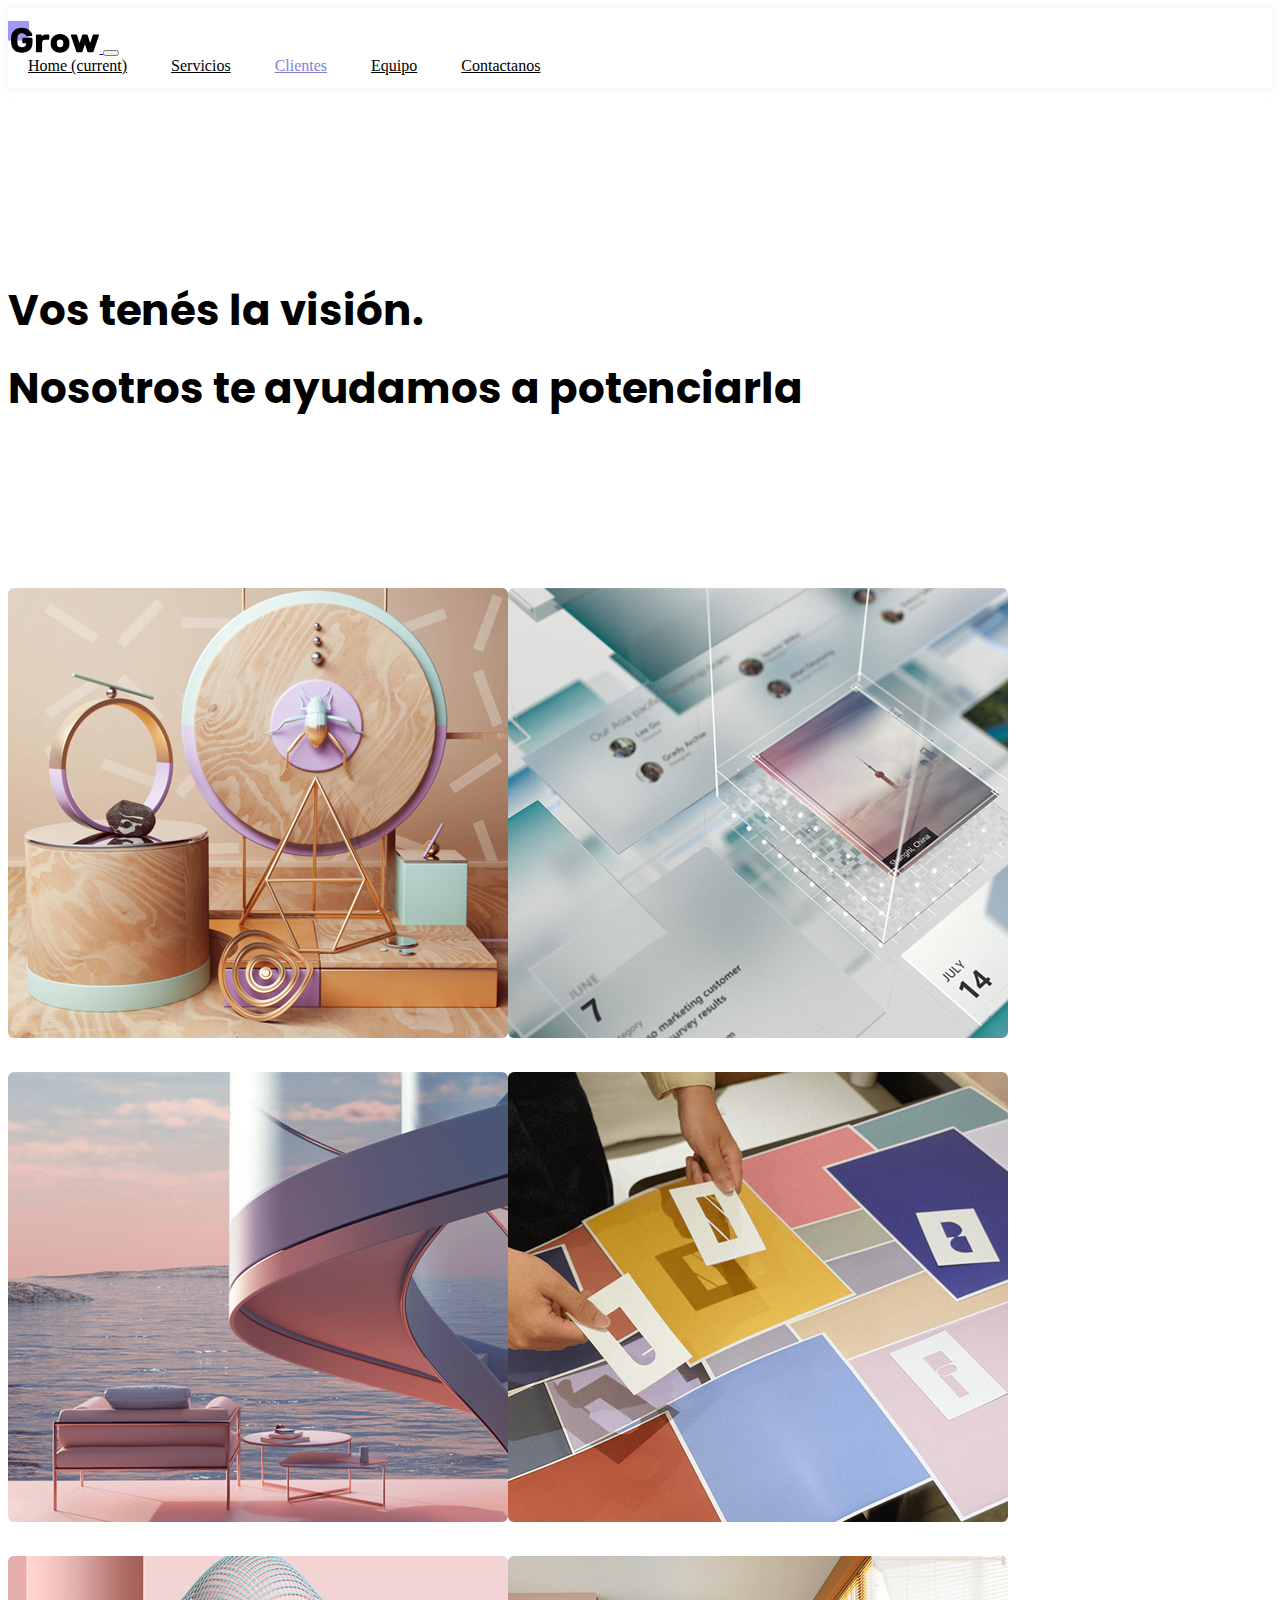
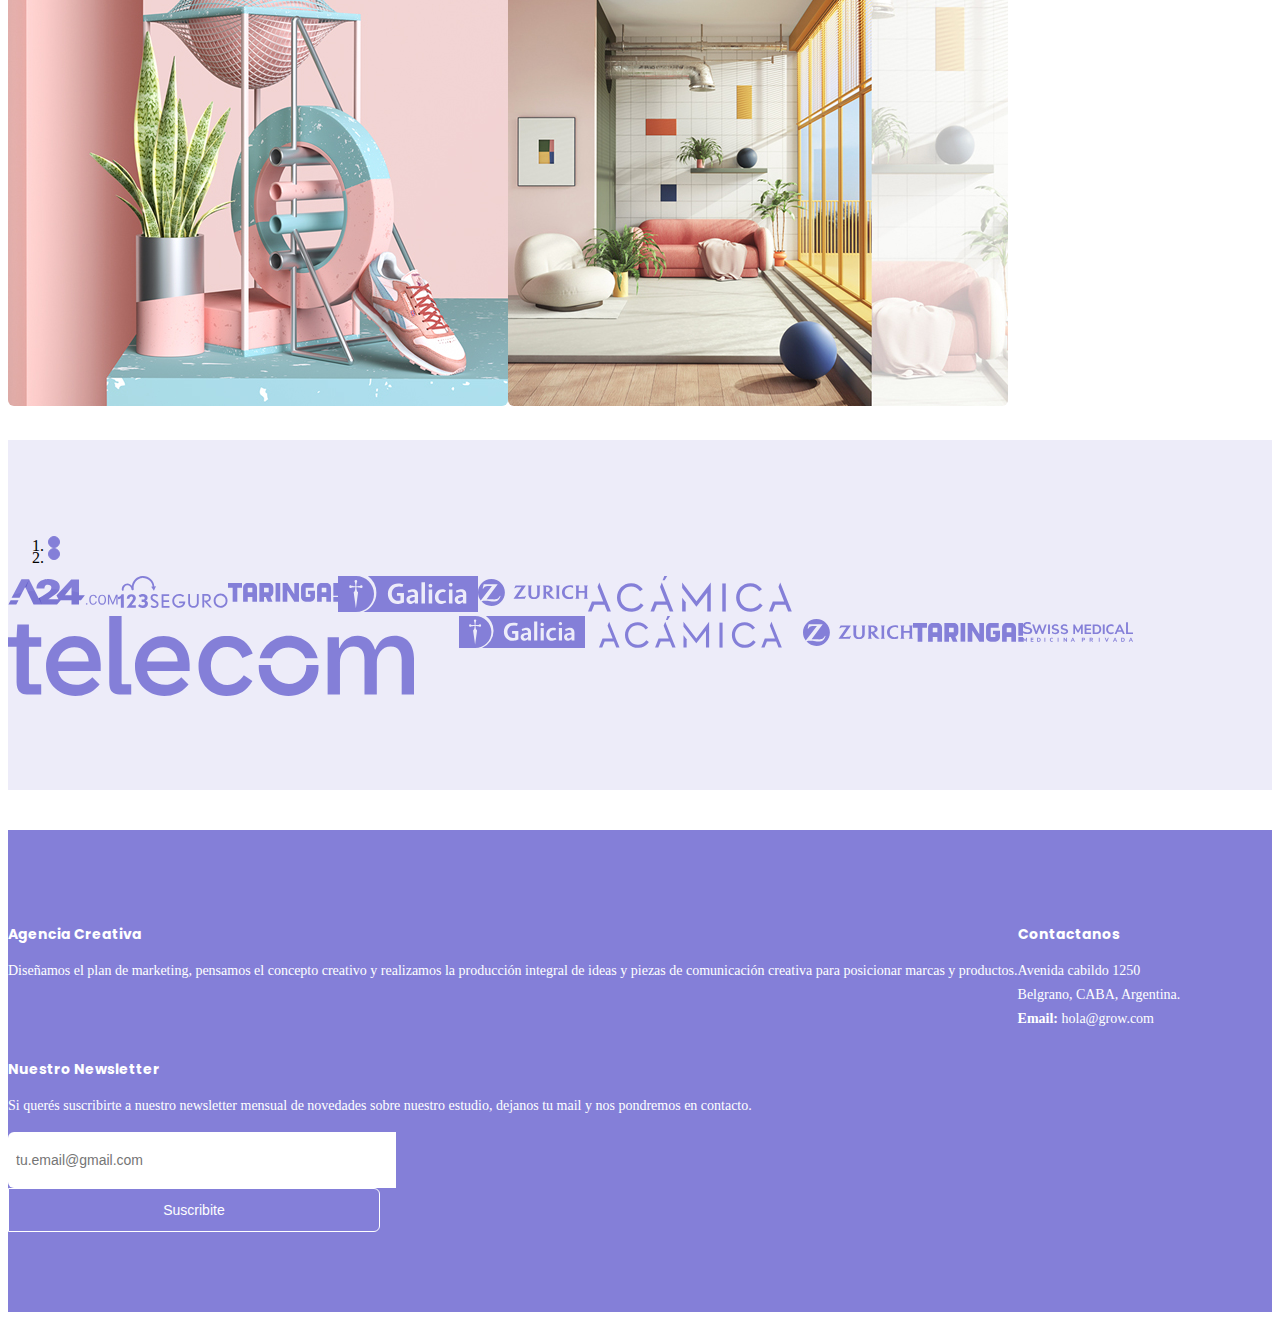
==== clientes.html @ d7e8b67e "agregando secciones" ====
<!doctype html>
<html lang="en">
	<head>
	<meta charset="utf-8">
	<meta name="viewport" content="width=device-width, initial-scale=1, shrink-to-fit=no">
	<!-- Bootstrap CSS -->
	<link rel="stylesheet" href="https://cdn.jsdelivr.net/npm/bootstrap@4.6.0/dist/css/bootstrap.min.css" integrity="sha384-B0vP5xmATw1+K9KRQjQERJvTumQW0nPEzvF6L/Z6nronJ3oUOFUFpCjEUQouq2+l" crossorigin="anonymous">
	<link rel="stylesheet" href="estilos.css">
	<link href="https://fonts.googleapis.com/css2?family=Roboto:ital,wght@0,400;0,700;1,100;1,900&display=swap" rel="stylesheet">
	<link href="https://fonts.googleapis.com/css2?family=Poppins:wght@100;300;400;500;600;800;900&display=swap" rel="stylesheet">
	<title>Servicios</title>
	</head>
	<body>
		<!-- Nav bar -->
	    <div id="header" class="fixed-top">
	      <div class="container">
	        <nav class="navbar navbar-expand-lg navbar-light">
	          <a class="navbar-brand" href="index.html">
	            <img src="img/logo-grow.svg" alt="grow">
	          </a>
	          <button class="navbar-toggler" type="button" data-toggle="collapse" data-target="#navbarNavAltMarkup" aria-controls="navbarNavAltMarkup" aria-expanded="false" aria-label="Toggle navigation">
	            <span class="navbar-toggler-icon"></span>
	          </button>
	          <div class="collapse navbar-collapse justify-content-end" id="navbarNavAltMarkup">
	            <div class="navbar-nav">
	              <a class="nav-link" href="index.html">Home <span class="sr-only">(current)</span></a>
	              <a class="nav-link " href="servicios.html">Servicios</a>
	              <a class="nav-link active" href="clientes.html">Clientes</a>
	              <a class="nav-link" href="equipo.html">Equipo</a>
	              <a class="nav-link" href="contacto.html">Contactanos</a>
	            </div>
	          </div>
	        </nav>
	      </div>
	    </div>
	    <section id="inspiracional">
	    	<div class="container">
				    <h1>Vos tenés la visión.</h1>
						<h1>Nosotros te ayudamos a potenciarla</h1>
			  </div>
	    </section>
	    <section id="clientes">
      <div class="container-fluid">
        <div class="row">
          <div class="col-lg-4">
              <img src="img/trabajo1.jpg" class="caja" alt="diseño de redes marca de muebles">
          </div>
          <div class="col-lg-4">
            <img src="img/trabajo2.jpg" class="caja" alt="diseño de interfaz">
          </div> 
          <div class="col-lg-4">
            <img src="img/trabajo3.jpg" class="caja" alt="branding marca muebles">
          </div> 
          <div class="col-lg-4">
            <img src="img/trabajo4.jpg" class="caja" alt="diseño de redes marca de muebles">
          </div>
          <div class="col-lg-4">
            <img src="img/trabajo5.jpg" class="caja" alt="diseño de interfaz">
          </div> 
          <div class="col-lg-4">
            <img src="img/trabajo6.jpg" class="caja" alt="branding marca muebles">
          </div> 
        </div> 
      </div>
    </section>
	    <div class="marcas">
	    	<div class="container">
	    		<div class="row">
	    			<div class="col-md-12">
		          <div id="blogCarousel" class="carousel slide pointer-event" data-ride="carousel">
		              <ol class="carousel-indicators">
		                  <li data-target="#blogCarousel" data-slide-to="0" class=""></li>
		                  <li data-target="#blogCarousel" data-slide-to="1" class="active"></li>
		              </ol>

		              <!-- Carousel items -->
		              <div class="carousel-inner">
		                  <div class="carousel-item">
		                      <div class="row">
		                          <div class="col-md-2">
		                              <a href="#">
		                                  <img src="img/a24.svg" alt="A24" style="max-width:100%;">
		                              </a>
		                          </div>
		                          <div class="col-md-2">
		                              <a href="#">
		                                  <img src="img/123seguro.svg" alt="123seguro" style="max-width:100%;">
		                              </a>
		                          </div>
		                          <div class="col-md-2">
		                              <a href="#">
		                                  <img src="img/taringa.svg" alt="Taringa" style="max-width:100%;">
		                              </a>
		                          </div>

		                          <div class="col-md-2">
		                              <a href="#">
		                                  <img src="img/galicia.svg" alt="Galicia" style="max-width:100%;">
		                              </a>
		                          </div>
		                          <div class="col-md-2">
		                              <a href="#">
		                                  <img src="img/zurich.svg" alt="Zurich" style="max-width:100%;">
		                              </a>
		                          </div>

		                          <div class="col-md-2">
		                              <a href="#">
		                                  <img src="img/acamica.svg" alt="Acamica" style="max-width:100%;">
		                              </a>
		                          </div>

		                      </div>
		                      <!--.row-->
		                  </div>
		                  <!--.item-->
		                  <div class="carousel-item active">
		                      <div class="row">
		                          <div class="col-md-2">
		                              <a href="#">
		                                  <img src="img/telecom.svg" alt="Telecom" style="max-width:90%;">
		                              </a>
		                          </div>
		                          <div class="col-md-2">
		                              <a href="#">
		                                  <img src="img/galicia.svg" alt="Galicia" style="max-width:90%;">
		                              </a>
		                          </div>

		                          <div class="col-md-2">
		                              <a href="#">
		                                  <img src="img/acamica.svg" alt="Acamica" style="max-width:90%;">
		                              </a>
		                          </div>

		                            <div class="col-md-2">
		                              <a href="#">
		                                  <img src="img/zurich.svg" alt="Zurich" style="max-width:100%;">
		                              </a>
		                          </div>

		                           <div class="col-md-2">
		                              <a href="#">
		                                  <img src="img/taringa.svg" alt="Taringa" style="max-width:100%;">
		                              </a>
		                          </div>


		                          <div class="col-md-2">
		                              <a href="#">
		                                  <img src="img/smg.svg" alt="Smg" style="max-width:100%;">
		                              </a>
		                          </div>
		                      </div>
		                      <!--.row-->
		                  </div>
		                  <!--.item-->
		              </div>
		              <!--.carousel-inner-->
		          </div>
		          <!--.Carousel-->

		      </div>
		</div>
	    	</div>
	    </div>
	    <!-- Footer -->
	    <section id="footer">
      <div class="container">
        <div class="row">
          <div class="col-lg-6">
            <p class="subtitulo">Agencia Creativa</p>
            <p class="parrafoTexto">Diseñamos el plan de marketing, pensamos el concepto creativo y realizamos la producción integral de ideas y piezas de comunicación creativa para posicionar marcas y productos.</p>
          </div>
          <div class="col-lg-3">
            <p class="subtitulo">Contactanos</p>
            <p class="parrafoTexto">Avenida cabildo 1250<br>Belgrano, CABA, Argentina.<br>
            <strong>Email:</strong> hola@grow.com<br>
            </p>
          </div>
          <div class="col-lg-3">
            <p class="subtitulo">Nuestro Newsletter</p>
            <p class="parrafoTexto">Si querés suscribirte a nuestro newsletter mensual de novedades sobre nuestro estudio, dejanos tu mail y nos pondremos en contacto.</p>
            <form action="" method="post" class="newsletter">
              <input type="email" name="email" placeholder="tu.email@gmail.com"><input type="submit" value="Suscribite">
            </form>
          </div>
        </div> 
      </div>
    </section>
		<script src="https://code.jquery.com/jquery-3.5.1.slim.min.js" integrity="sha384-DfXdz2htPH0lsSSs5nCTpuj/zy4C+OGpamoFVy38MVBnE+IbbVYUew+OrCXaRkfj" crossorigin="anonymous"></script>
    	<script src="https://cdn.jsdelivr.net/npm/bootstrap@4.6.0/dist/js/bootstrap.bundle.min.js" integrity="sha384-Piv4xVNRyMGpqkS2by6br4gNJ7DXjqk09RmUpJ8jgGtD7zP9yug3goQfGII0yAns" crossorigin="anonymous"></script>
	</body>	
</html>
---- estilos.css ----
#header {
	min-height: 80px;
	background: #ffffff;
	z-index: 111111;
	display: flex;
    flex-direction: row;
    align-items: center;
    box-shadow: 0px 0px 10px rgb(127 137 161 / 15%);
}
#header .navbar-brand img {
    padding: 0;
    max-height: 32px;
}
.navbar-light .navbar-nav .nav-link{
	color: #000000;
    font-size: 16px;
    padding: 10px 15px;
}
.navbar-expand-lg .navbar-nav .nav-link{
	padding: 10px 20px;
}
.navbar-light .navbar-nav .nav-link.active{
	color: #847fd8;
}

#body{
	font-family: 'Roboto', sans-serif;
	margin: 0;
}
#principal .principal-text{
	padding: 200px 20px;
	}
@media (max-width: 768px){
.principal-img{
	display: none;
}
#principal .principal-text{
	padding: 100px 50px 20px 20px;
}
h1{
	font-size: 32px!important;
    line-height: 40px!important;
}
.parrafoTexto{
	font-size: 14px!important;
	line-height: 20px!important;
}
.titulo{
	font-size: 28px!important;
}
#contacto{
	padding: 0!important;
	margin: 100px 0 0 0!important;
}
.servicios-text{
	padding: 50px!important;
}
}

h1{
 	color: #000000;
 	font-weight: 700;
 	font-size: 42px;
 	font-family: 'Poppins', sans-serif;
 	line-height: 50px;
}
.parrafoTexto{
	font-weight: 400;
	font-size: 16px;
	line-height: 24px;
	color: #191919;
}
.boton {
background-color:#dc76a0;
padding: 20px 25px;
border-radius: 6px;
text-decoration: none;
color: #ffffff;
font-size: 16px;
border: none;
}
@media (min-width: 992px)
.order-lg-2 {
    order: 2 !important;
}
#servicios{
	background-color: #847fd926;
	padding: 80px 0px;
	margin: 40px 0px;
}
#datos{
	padding: 40px 0px;
	margin: 80px 0px;
}
.titulo{
	font-weight: 700;
	font-size: 32px;
	font-family: 'Poppins', sans-serif;
	color: #000000;
}
.subtitulo{
	font-weight: 700;
	font-size: 18px;
	font-family: 'Poppins', sans-serif;
	color: #000000;
}
.cardServicios{
    color: #000000;
    background-color: white;
    border-radius: 6px;
    margin-bottom: 30px;
    box-shadow: 0px 0px 10px rgb(127 137 161 / 15%);
}
.frase{
	font-weight: 700;
	font-size: 32px;
	font-family: 'Poppins', sans-serif;
	color: #847fd8;
	margin-bottom: 0;
}
.card{
	max-width: 100%;
    height: auto;
	border-radius: 6px!important;
	margin-bottom: 30px;
}
.caja{
	max-width: 100%;
    height: auto;
	border-radius: 6px!important;
	margin-bottom: 30px;
}
#footer{
	background-color: #847fd8;
	padding: 80px 0px;
    margin-top: 40px;
}
#footer .subtitulo {
	color: white;
	font-size: 14px;
}
#footer .parrafoTexto {
	color: white;
	font-size: 14px;
}
#footer .newsletter input[type="submit"] {
    background: #847fd9;
    border: solid white 1.5px;
    border-radius: 0px 6px 6px 0px;
    width: 50%;
    text-align: center;
    color: #fff;
    height: 44px;
    font-size: 14px;
}
#footer .newsletter input[type="email"] {
    border: 0;
    padding: 6px 8px;
    width: 50%;
    height: 44px;
    border-radius: 6px 0px 0px 6px;
	font-size: 14px;
}
#portada{
	background-image: url(img/equipo.jpg);
    background-repeat: no-repeat;
    background-position: center;
    min-height: 400px;
    background-size: cover;
}
#equipo .caja{
	margin-bottom: 20px;
}
.servicios-img{
	min-height: 500px;
    background-size: cover;
}
.servicios-text{
	padding: 140px;
}
#ofrecemos{
	padding-top: 80px;
}
#ofrecemos .subtitulo{
	font-size: 24px;
}
#portfolio .trabajos:hover{
	background: #003166;
}
.marcas{
	background-color: #edecf9;
	width: 100%;
    height: auto;
    margin-bottom: 0px;
    padding-bottom: 90px;
    padding-top: 80px;
}
.row{
	display: flex;
	flex-wrap: wrap;
}
.blog .carousel-indicators{
	left: 0;
    top: auto;
    bottom: -50px;
}
#clientes{
padding-top: 80px;
}
#inspiracional{
	min-height: 250px;
	margin-top: 80px;
	padding-top: 90px;
}
#equipo{
	padding-top: 30px;
}
.inspiracional{
	font-weight: 700;
	font-size: 48px;
	font-family: 'Poppins', sans-serif;
	color: #000000;
}
.carousel-indicators{
	left: 0;
    top: auto;
    bottom: -50px;
}
.carousel-indicators li{
	background: #a3a3a3;
    border-radius: 50%;
    width: 10px;
    height: 10px;
    background: #847fd8;
    border: 1px solid #847fd8;
}
#contacto{
    margin: 120px 300px 120px 300px;
    padding: 40px;
}
#contacto .contactForm button[type="submit"] {
	background-color: #dc76a0;
    padding: 12px;
    border-radius: 6px;
    text-decoration: none;
    color: #ffffff;
    font-size: 16px;
    border: none;
    width: 100%;
}
#portfolio .muestra .caja:hover{
	background-color: black;
}
#portfolio .muestra .caja:hover img{
	opacity: 0.4;
    transition: 0.3s;
}

.boton:hover, #contacto .contactForm button[type="submit"]:hover {
    background-color: #cd6e95;
}
.cardServicios:hover{
    transform: scale(1.05);
    box-shadow: 0px 0px 10px rgb(127 137 161 / 30%);
    transition: 0.3s;
}
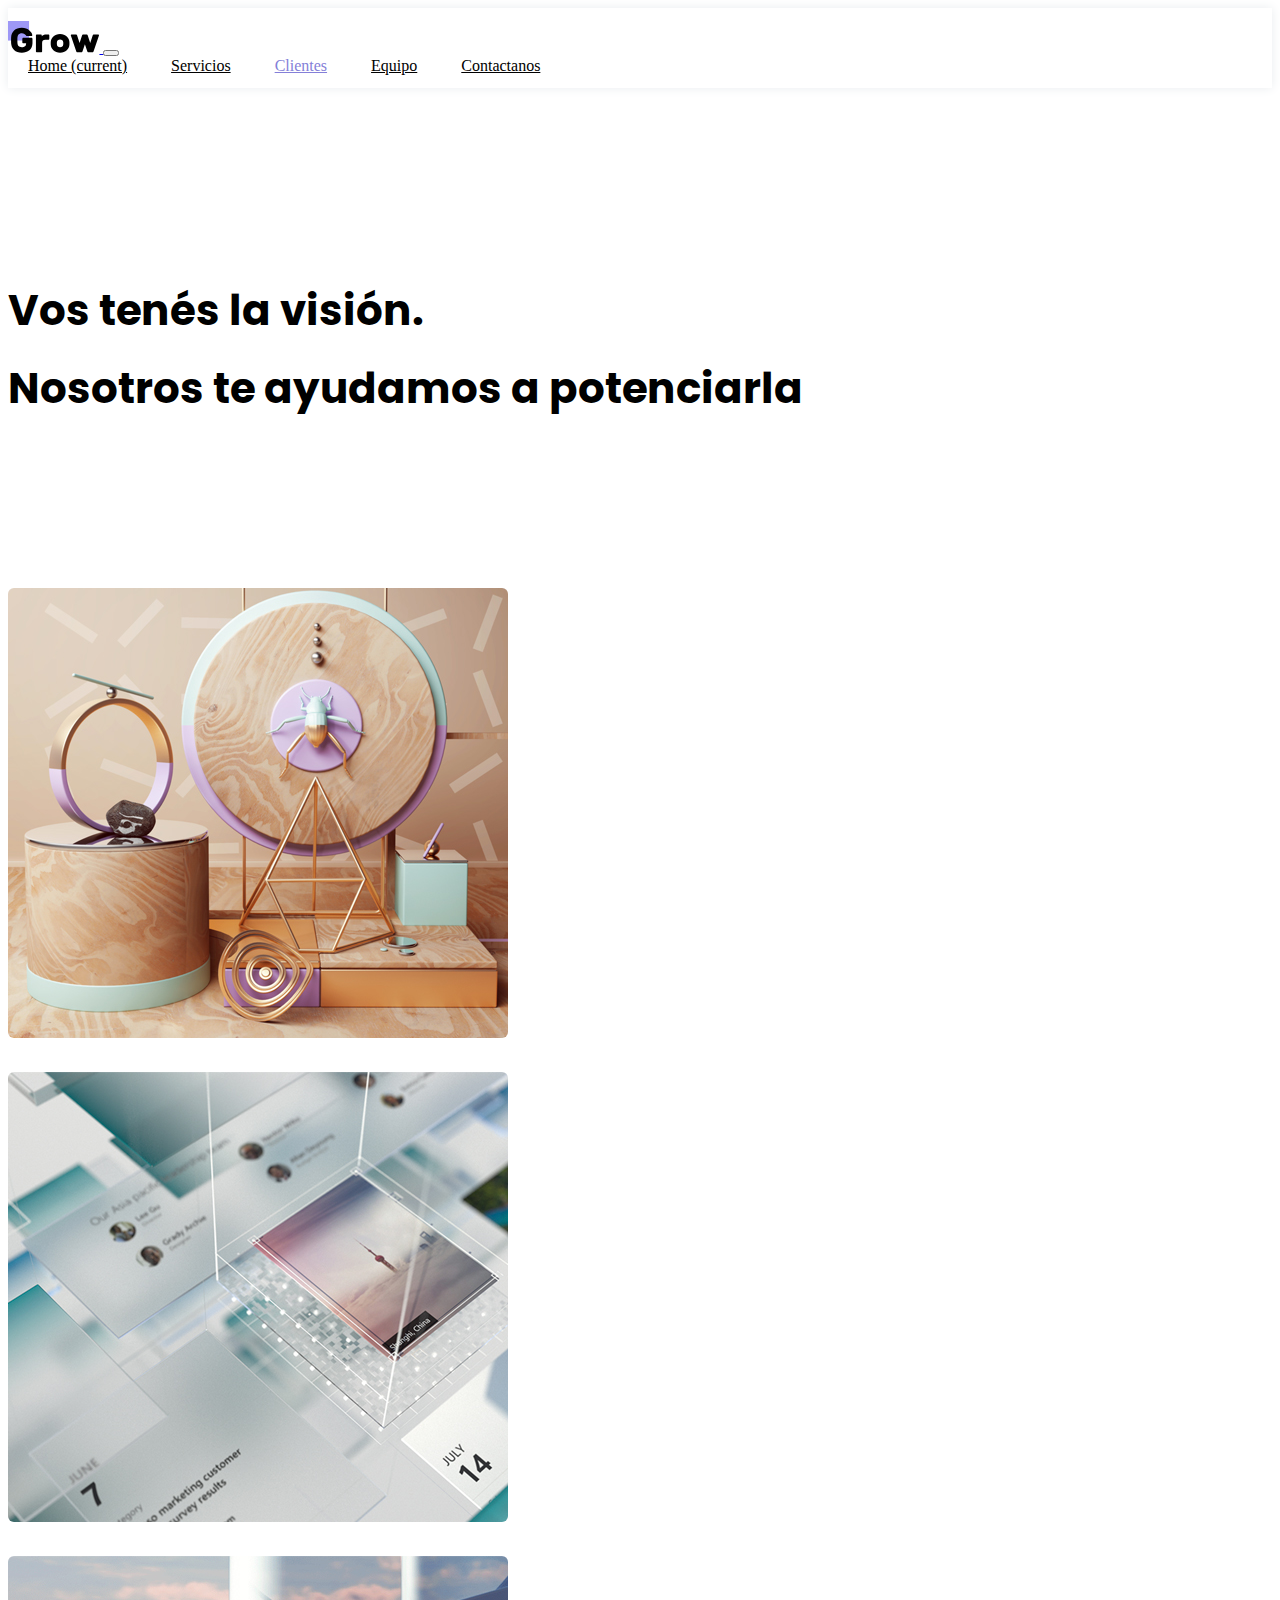
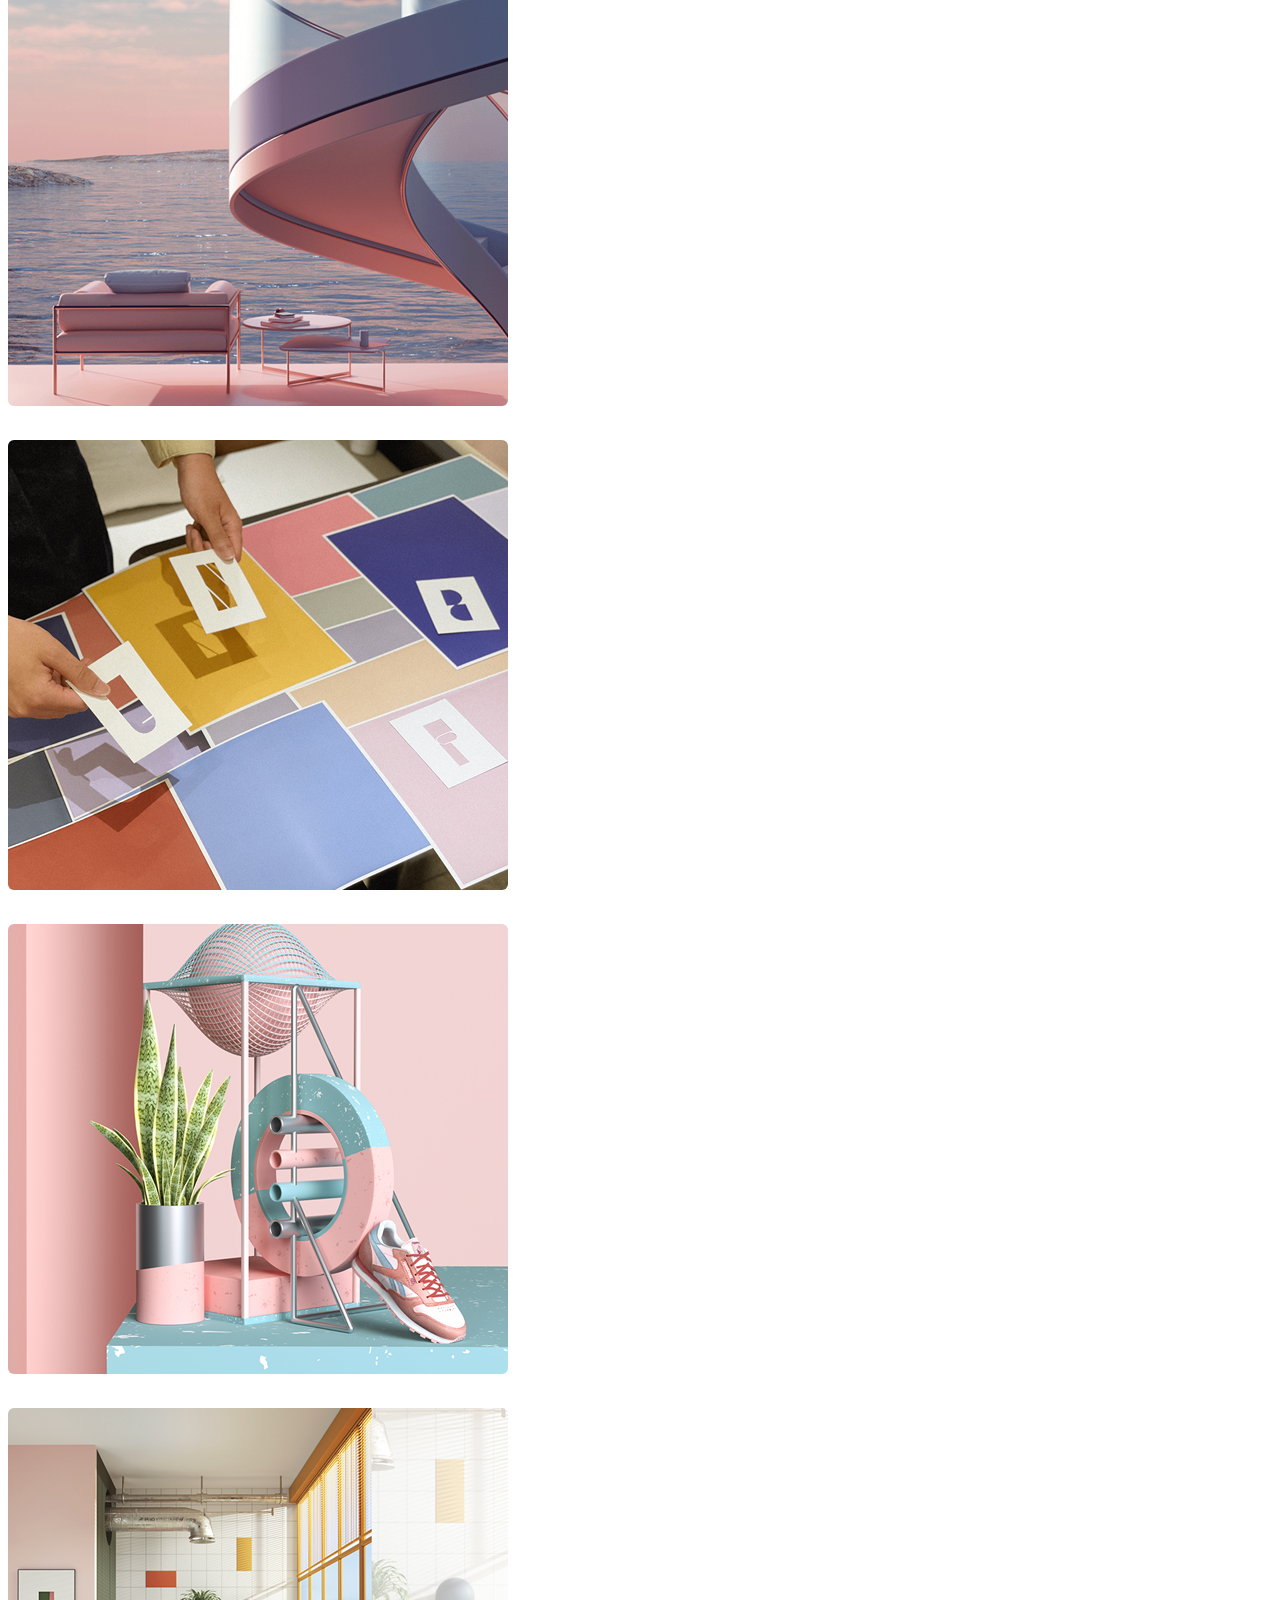
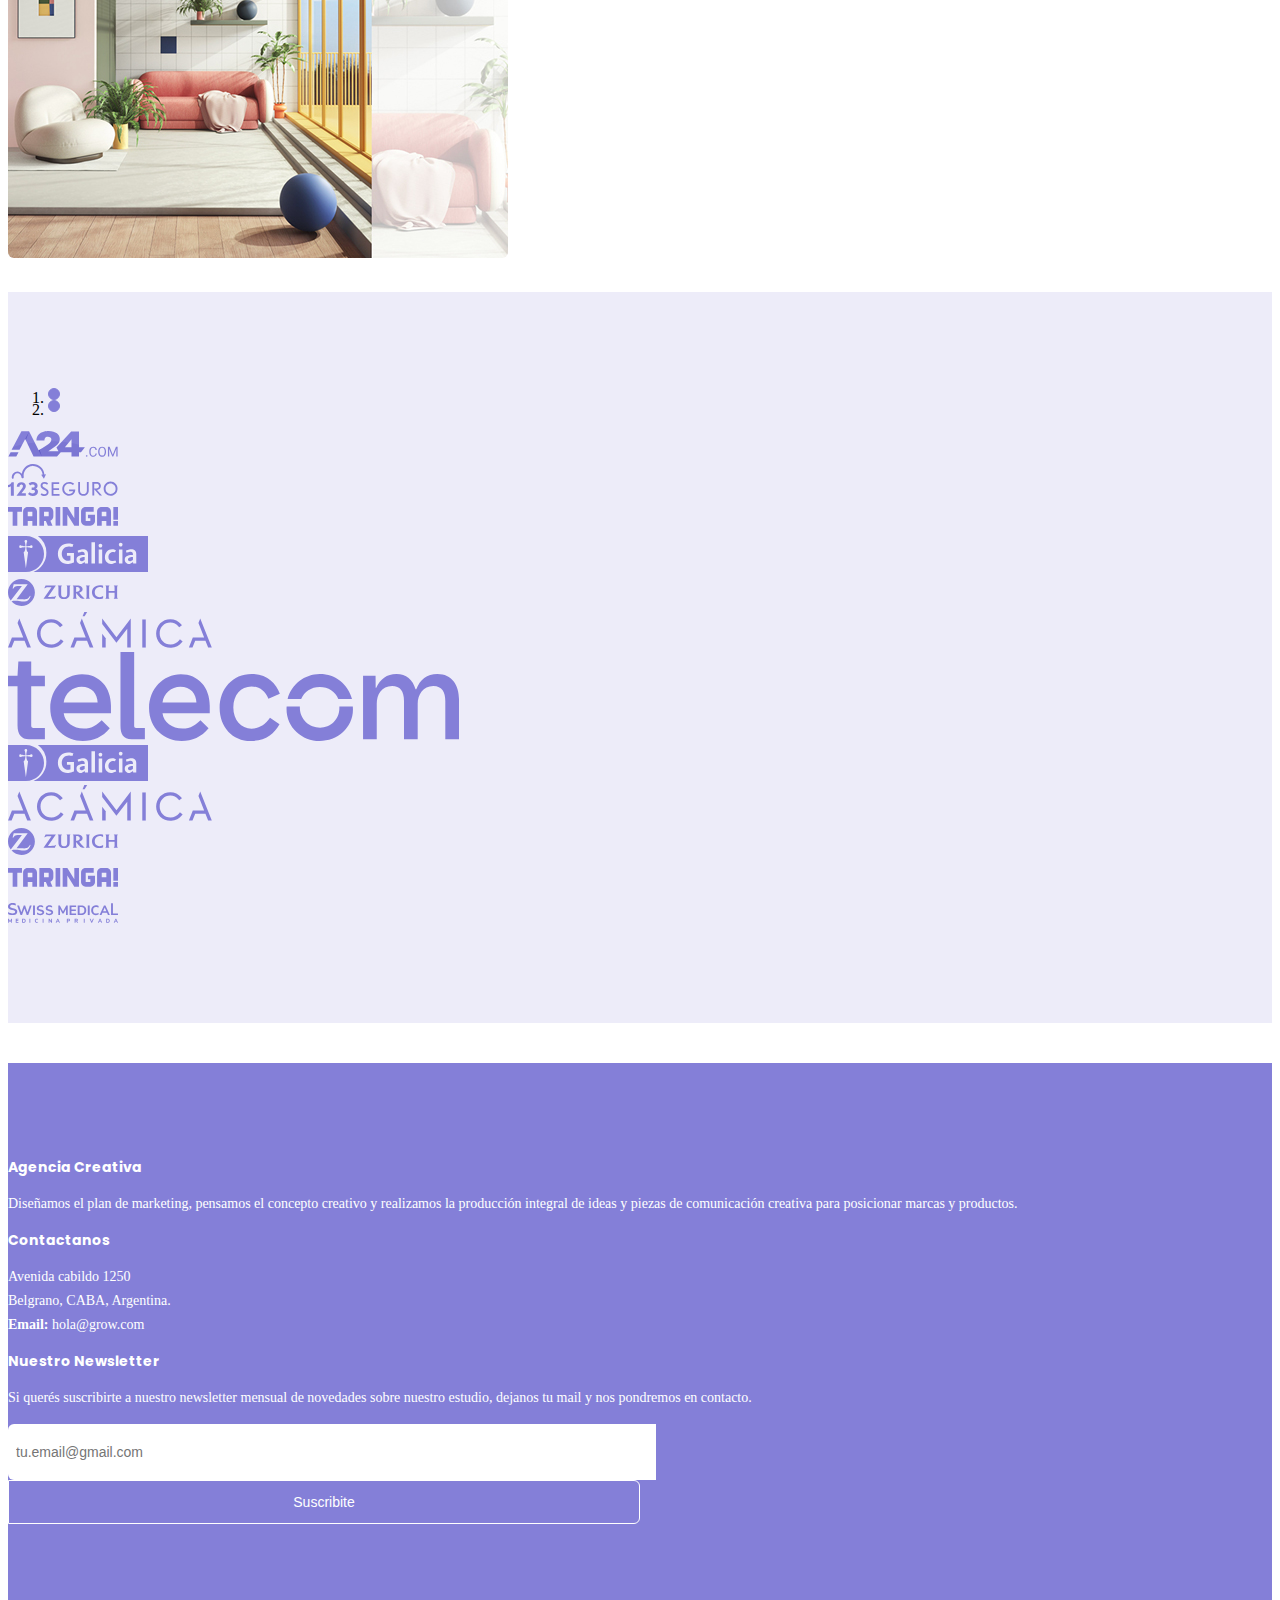
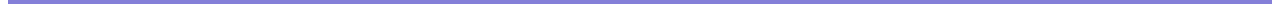
==== commit 7cd50f8f: "fix" ====
--- a/clientes.html
+++ b/clientes.html
@@ -5,9 +5,7 @@
 	<meta name="viewport" content="width=device-width, initial-scale=1, shrink-to-fit=no">
 	<!-- Bootstrap CSS -->
 	<link rel="stylesheet" href="https://cdn.jsdelivr.net/npm/bootstrap@4.6.0/dist/css/bootstrap.min.css" integrity="sha384-B0vP5xmATw1+K9KRQjQERJvTumQW0nPEzvF6L/Z6nronJ3oUOFUFpCjEUQouq2+l" crossorigin="anonymous">
-	<link rel="stylesheet" href="estilos.css">
-	<link href="https://fonts.googleapis.com/css2?family=Roboto:ital,wght@0,400;0,700;1,100;1,900&display=swap" rel="stylesheet">
-	<link href="https://fonts.googleapis.com/css2?family=Poppins:wght@100;300;400;500;600;800;900&display=swap" rel="stylesheet">
+	<link rel="stylesheet" href="css/estilos.css">
 	<title>Servicios</title>
 	</head>
 	<body>
--- a/css/estilos.css
+++ b/css/estilos.css
@@ -0,0 +1,343 @@
+@import url("https://fonts.googleapis.com/css2?family=Poppins:wght@100;300;400;500;600;800;900&display=swap");
+#header {
+  min-height: 80px;
+  background: #ffffff;
+  z-index: 111111;
+  display: flex;
+  flex-direction: row;
+  align-items: center;
+  box-shadow: 0px 0px 10px #e9ecef;
+}
+
+#header .navbar-brand img {
+  padding: 0;
+  max-height: 32px;
+}
+
+#body {
+  font-family: "Roboto", sans-serif;
+  margin: 0;
+}
+
+#principal .principal-text {
+  padding: 200px 20px;
+}
+
+.mobile.img-fuid {
+  margin-top: 80px;
+}
+
+.mobile {
+  margin-top: 80px;
+}
+
+h1 {
+  color: #000000;
+  font-weight: 700;
+  font-size: 42px;
+  font-family: "Poppins", sans-serif;
+  line-height: 50px;
+}
+
+.parrafoTexto {
+  font-weight: 400;
+  font-size: 16px;
+  line-height: 24px;
+  color: #191919;
+}
+
+.boton {
+  background-color: #dc76a0;
+  padding: 18px 25px;
+  border-radius: 6px;
+  text-decoration: none;
+  color: #ffffff;
+  font-size: 16px;
+  border: none;
+}
+
+#servicios {
+  background-color: #847fd926;
+  padding: 80px 0px;
+  margin: 40px 0px;
+}
+
+.titulo, .subtitulo, .frase {
+  font-weight: 700;
+  font-size: 32px;
+  font-family: "Poppins", sans-serif;
+  color: #000000;
+}
+
+.subtitulo {
+  font-size: 20px !important;
+}
+
+.frase {
+  color: #847fd8;
+}
+
+.cardServicios {
+  color: #000000;
+  background-color: white;
+  border-radius: 6px;
+  margin-bottom: 30px;
+  box-shadow: 0px 0px 10px #e9ecef;
+}
+
+.caja {
+  max-width: 100%;
+  height: auto;
+  border-radius: 6px;
+  margin-bottom: 30px;
+}
+
+#datos {
+  padding: 40px 0px;
+  margin: 80px 0px;
+}
+
+#footer {
+  background-color: #847fd8;
+  padding: 80px 0px;
+  margin-top: 40px;
+}
+
+#footer .subtitulo {
+  color: white;
+  font-size: 14px !important;
+  font-weight: 700;
+}
+
+#footer .parrafoTexto {
+  color: white;
+  font-size: 14px;
+}
+
+#footer .newsletter input[type="submit"] {
+  background: #847fd8;
+  border: solid white 1.5px;
+  border-radius: 0px 6px 6px 0px;
+  width: 50%;
+  text-align: center;
+  color: #fff;
+  height: 44px;
+  font-size: 14px;
+}
+
+#footer .newsletter input[type="email"] {
+  border: 0;
+  padding: 6px 8px;
+  width: 50%;
+  height: 44px;
+  border-radius: 6px 0px 0px 6px;
+  font-size: 14px;
+}
+
+#ofrecemos {
+  margin-top: 80px;
+}
+
+#ofrecemos .subtitulo {
+  font-size: 24px;
+}
+
+#ofrecemos .bannerDiseno {
+  background-color: #dc76a0;
+}
+
+#ofrecemos .bannerMkt {
+  background-color: #f7bb65;
+}
+
+#ofrecemos .bannerBranding {
+  background-color: #88c9e7;
+}
+
+.marcas {
+  background-color: #edecf9;
+  width: 100%;
+  height: auto;
+  margin-bottom: 0px;
+  padding-bottom: 90px;
+  padding-top: 80px;
+}
+
+#clientes {
+  margin-top: 80px;
+}
+
+#inspiracional {
+  min-height: 250px;
+  margin-top: 80px;
+  padding-top: 90px;
+}
+
+.carousel-indicators {
+  left: 0;
+  top: auto;
+  bottom: -50px;
+}
+
+.carousel-indicators li {
+  border-radius: 50%;
+  width: 10px;
+  height: 10px;
+  background: #847fd8;
+  border: 1px solid #847fd8;
+}
+
+.boton:hover, #contacto .contactForm button[type="submit"]:hover {
+  background-color: #cd6e95;
+}
+
+.servicios-text {
+  padding: 140px;
+}
+
+#contacto {
+  margin: 120px 300px 120px 300px;
+  padding: 40px;
+}
+
+#contacto .contactForm button[type="submit"] {
+  background-color: #dc76a0;
+  padding: 14px;
+  border-radius: 6px;
+  text-decoration: none;
+  color: #ffffff;
+  font-size: 16px;
+  border: none;
+  width: 100%;
+}
+
+.cardServicios:hover {
+  transform: scale(1.05);
+  box-shadow: 0px 0px 10px #e9ecef;
+  transition: 0.3s;
+}
+
+.cardTrabajos:hover {
+  transform: scale(1.05);
+  transition: 0.3s;
+}
+
+.cardTrabajos:hover .trabajos-info {
+  opacity: 1;
+}
+
+.cardTrabajos:hover img {
+  opacity: 0.5;
+  transition: 0.3s;
+}
+
+.subtitulo .parrafoTexto .trabajos-info {
+  color: #ffffff;
+}
+
+.trabajos-info {
+  position: absolute;
+  top: 0;
+  right: 0;
+  bottom: 0;
+  left: 0;
+  flex-direction: column;
+  text-align: center;
+  opacity: 0;
+  transition: 0.2s linear;
+  -webkit-box-pack: center;
+  -webkit-justify-content: center;
+  display: flex;
+}
+
+.servicios-img img:hover {
+  transform: scale(1.05);
+  transition: 0.3s;
+}
+
+.trabajos-info .frase {
+  color: #000000;
+  font-size: 26px;
+}
+
+.navbar-light .navbar-nav .nav-link:focus, .navbar-light .navbar-nav .nav-link:hover, .navbar-light .navbar-nav .nav-link.active {
+  color: #847fd8;
+}
+
+.navbar-light .navbar-nav .nav-link {
+  color: #000000;
+  font-size: 16px;
+  padding: 10px 20px;
+}
+
+.servicios-img {
+  justify-content: center;
+  display: flex;
+}
+
+#portada {
+  background-image: url("../img/equipo2.jpg");
+  background-repeat: no-repeat;
+  background-position: center;
+  min-height: 450px;
+  background-size: cover;
+}
+
+@media (max-width: 768px) {
+  .logo {
+    justify-content: center;
+    display: flex;
+    margin: 10px;
+  }
+  .navbar-expand-lg .navbar-nav .nav-link {
+    padding: 10px 0px;
+  }
+  .icono img {
+    width: 100px;
+  }
+  .desktop {
+    display: none;
+  }
+  #principal .principal-text {
+    padding: 20px;
+  }
+  h1 {
+    font-size: 32px !important;
+    line-height: 40px !important;
+  }
+  .parrafoTexto {
+    font-size: 14px !important;
+    line-height: 20px !important;
+  }
+  .titulo, .subtitulo, .frase {
+    font-size: 28px;
+  }
+  .subtitulo {
+    font-size: 20px;
+  }
+  #contacto {
+    padding: 0 !important;
+    margin: 100px 0 0 0 !important;
+  }
+  .servicios-text {
+    padding: 50px !important;
+  }
+  .servicios-img {
+    max-height: 350px;
+  }
+  .servicios-img img {
+    max-width: 300px;
+  }
+  #portada {
+    min-height: 350px;
+  }
+}
+
+@media (min-width: 992px) {
+  .mobile {
+    display: none;
+  }
+  .icono img {
+    width: 150px;
+  }
+}
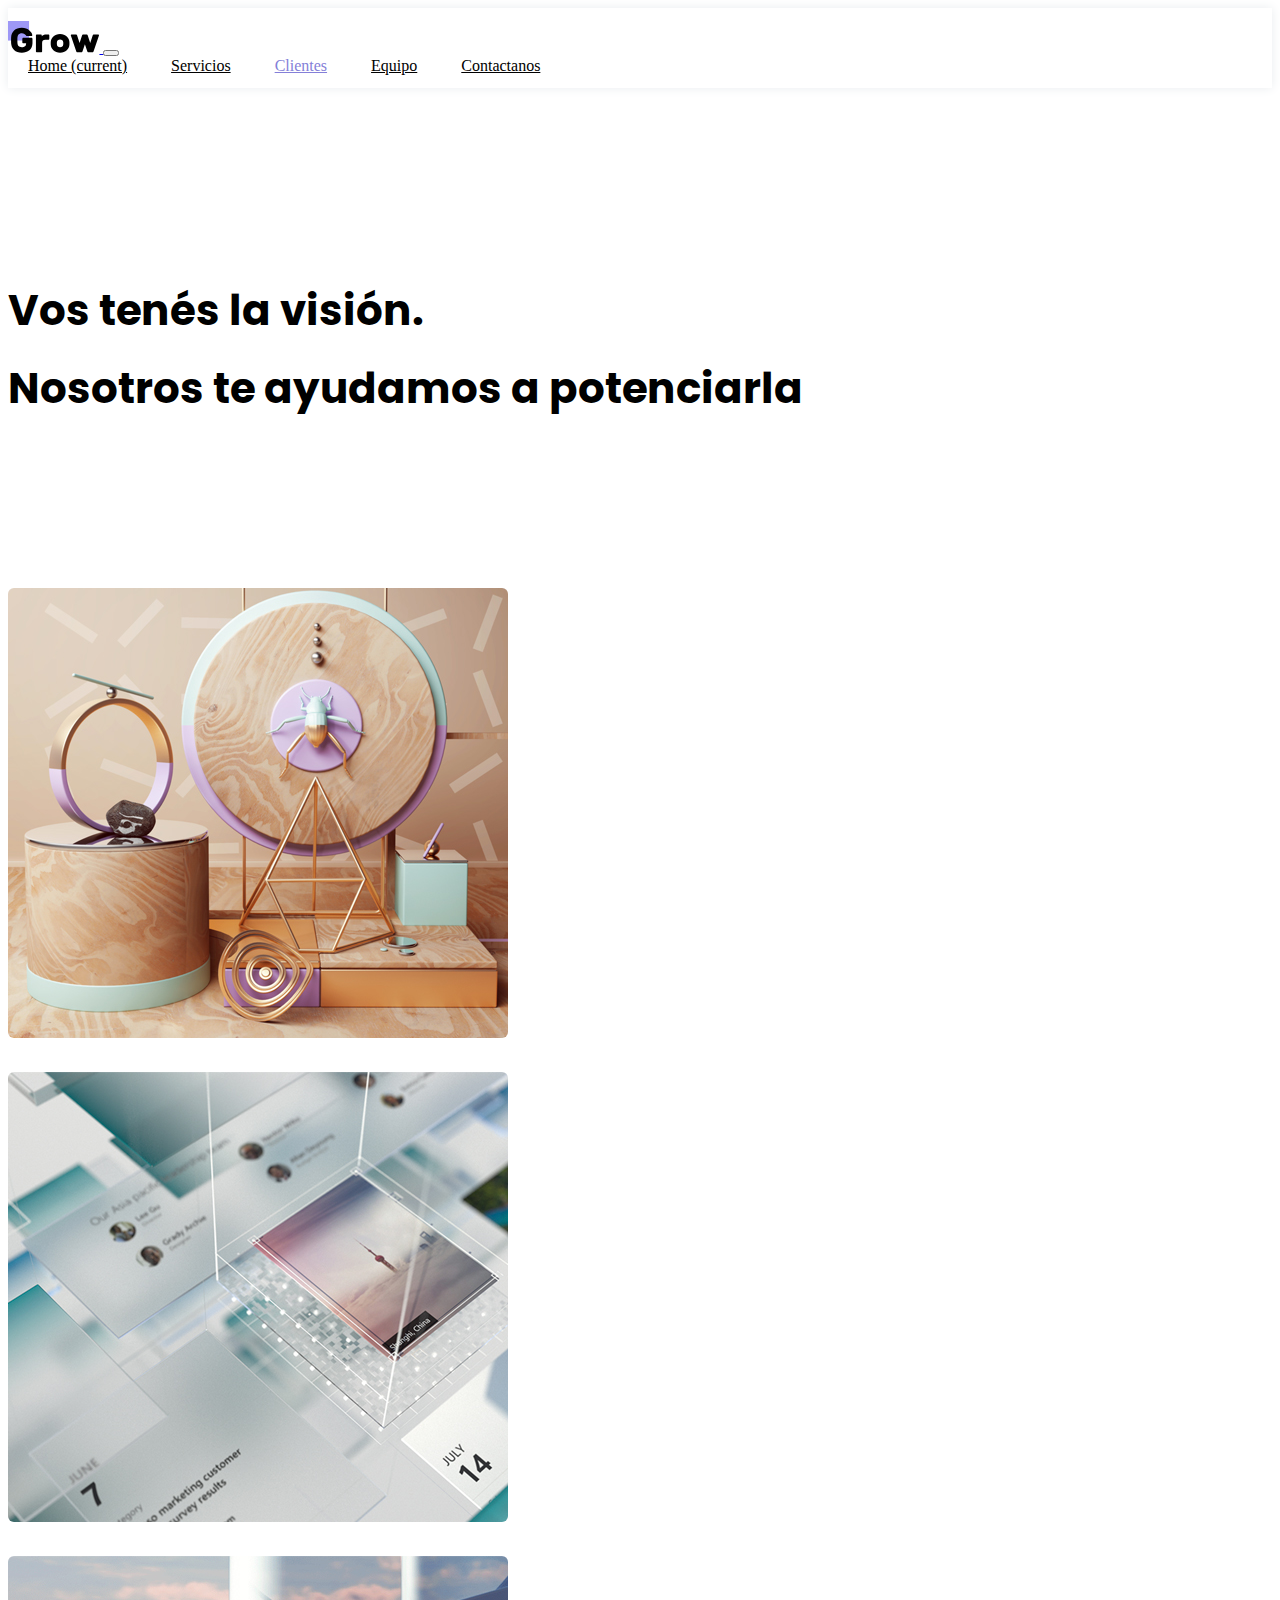
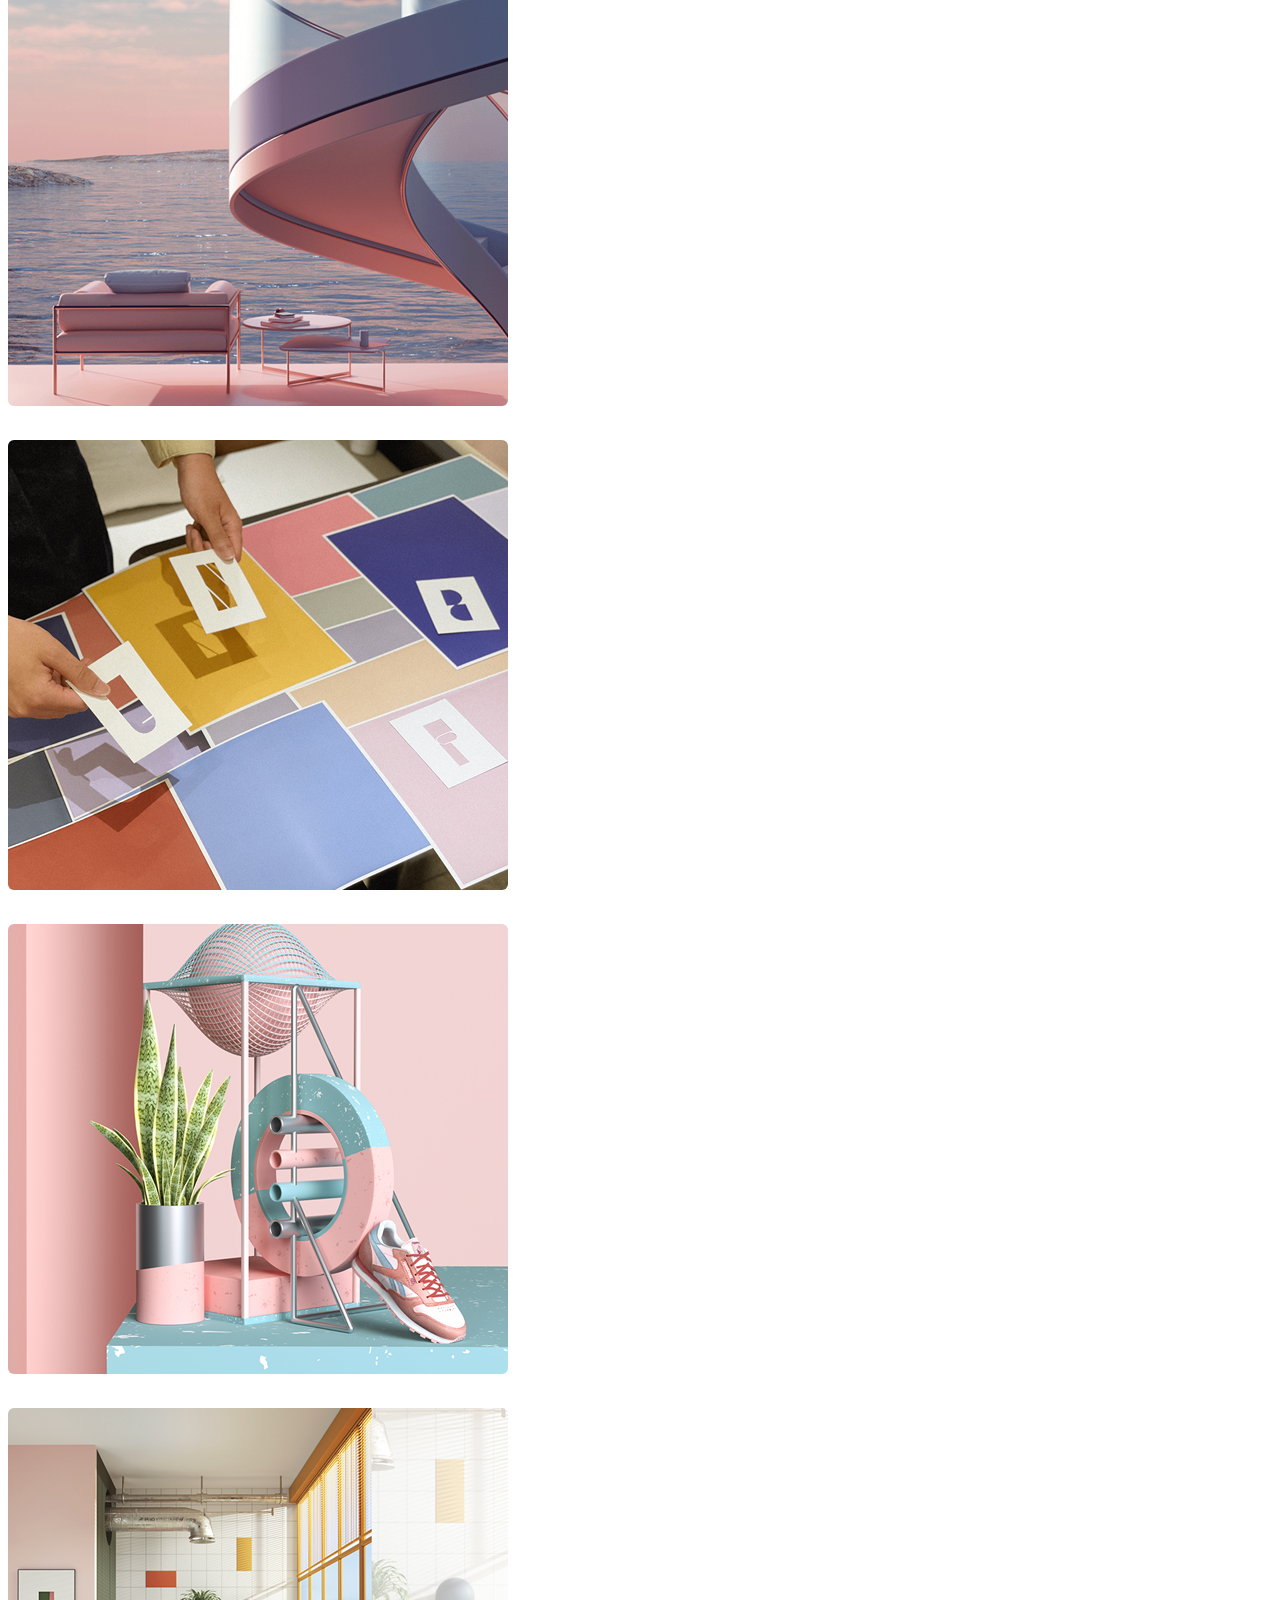
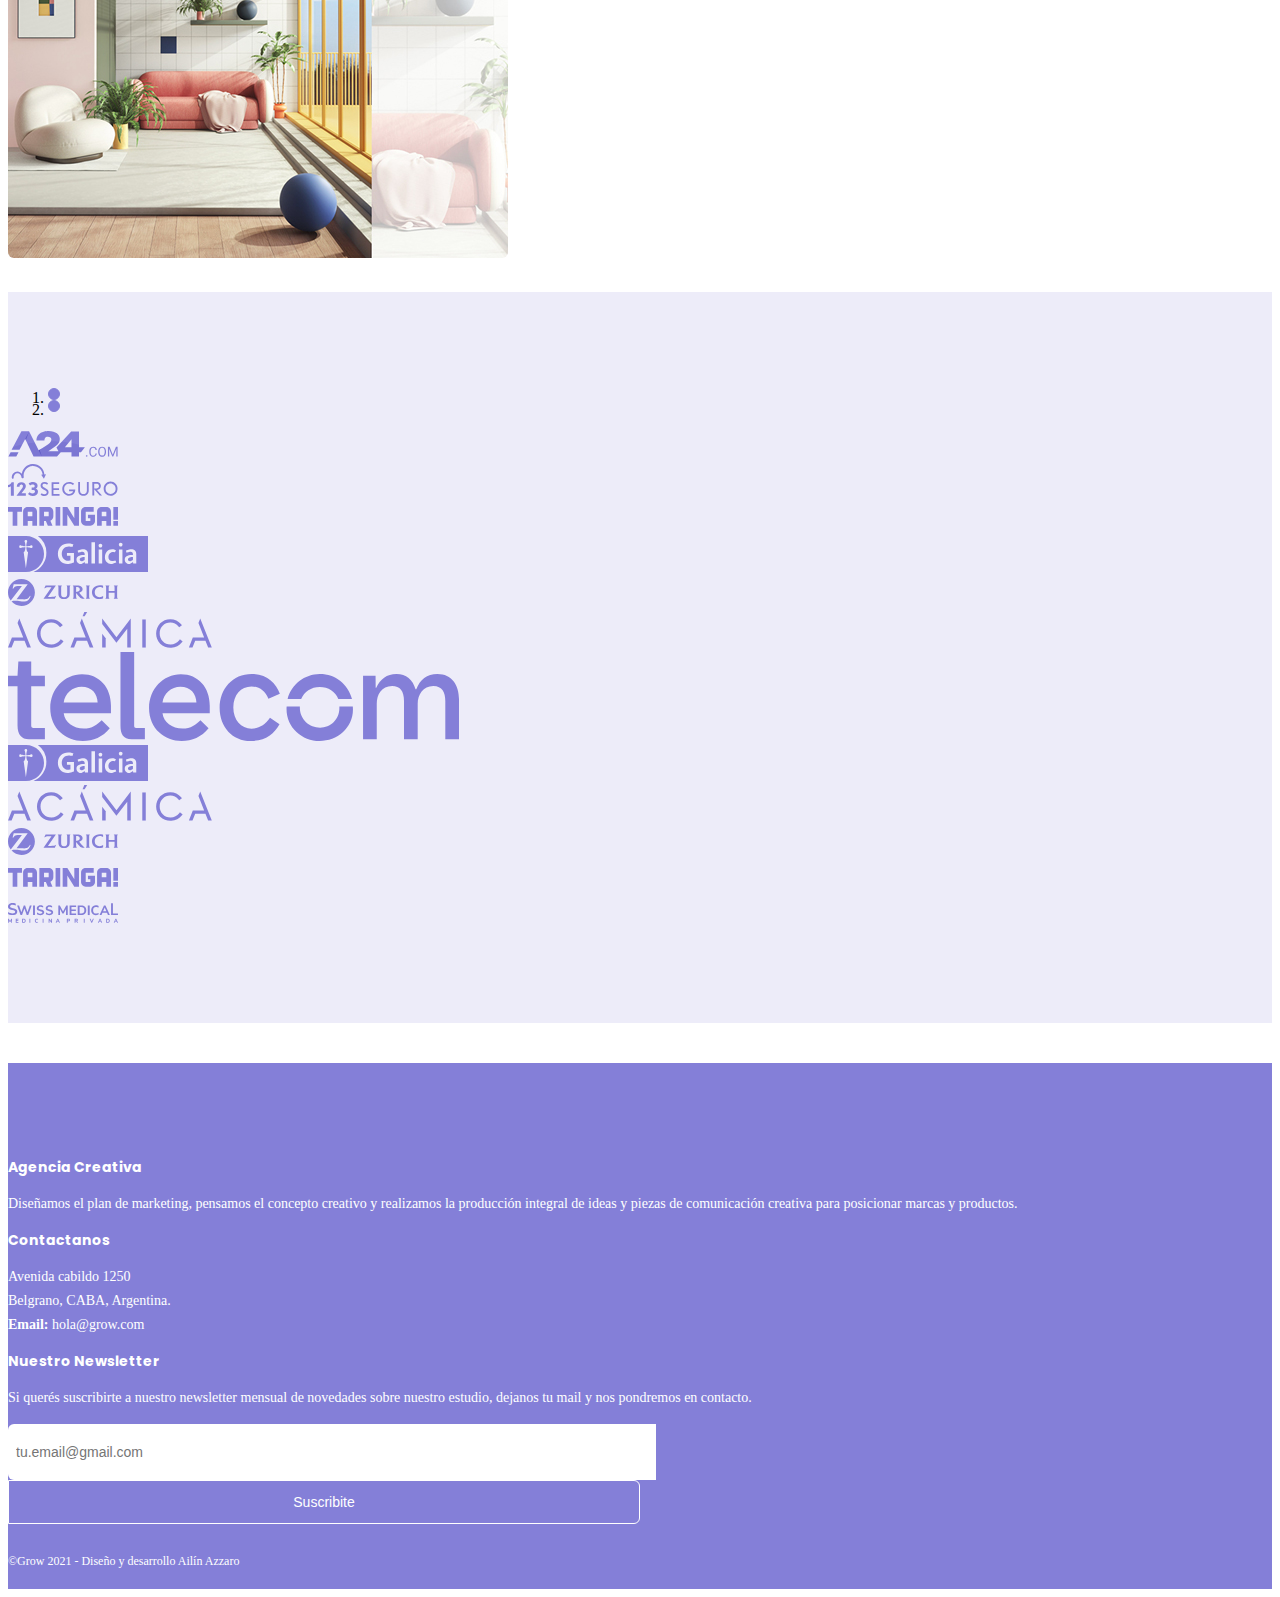
==== commit 04c03d61: "version final" ====
--- a/clientes.html
+++ b/clientes.html
@@ -185,6 +185,9 @@
           </div>
         </div> 
       </div>
+      <div class="container">
+        <div class="copy text-center">©Grow 2021 - Diseño y desarrollo Ailín Azzaro</div>
+      </div>
     </section>
 		<script src="https://code.jquery.com/jquery-3.5.1.slim.min.js" integrity="sha384-DfXdz2htPH0lsSSs5nCTpuj/zy4C+OGpamoFVy38MVBnE+IbbVYUew+OrCXaRkfj" crossorigin="anonymous"></script>
     	<script src="https://cdn.jsdelivr.net/npm/bootstrap@4.6.0/dist/js/bootstrap.bundle.min.js" integrity="sha384-Piv4xVNRyMGpqkS2by6br4gNJ7DXjqk09RmUpJ8jgGtD7zP9yug3goQfGII0yAns" crossorigin="anonymous"></script>
--- a/css/estilos.css
+++ b/css/estilos.css
@@ -99,7 +99,7 @@
 
 #footer {
   background-color: #847fd8;
-  padding: 80px 0px;
+  padding: 80px 0px 20px 0px;
   margin-top: 40px;
 }
 
@@ -132,6 +132,11 @@
   height: 44px;
   border-radius: 6px 0px 0px 6px;
   font-size: 14px;
+}
+#footer .copy{
+  padding-top: 30px;
+  color: white;
+  font-size: 12px;
 }
 
 #ofrecemos {
